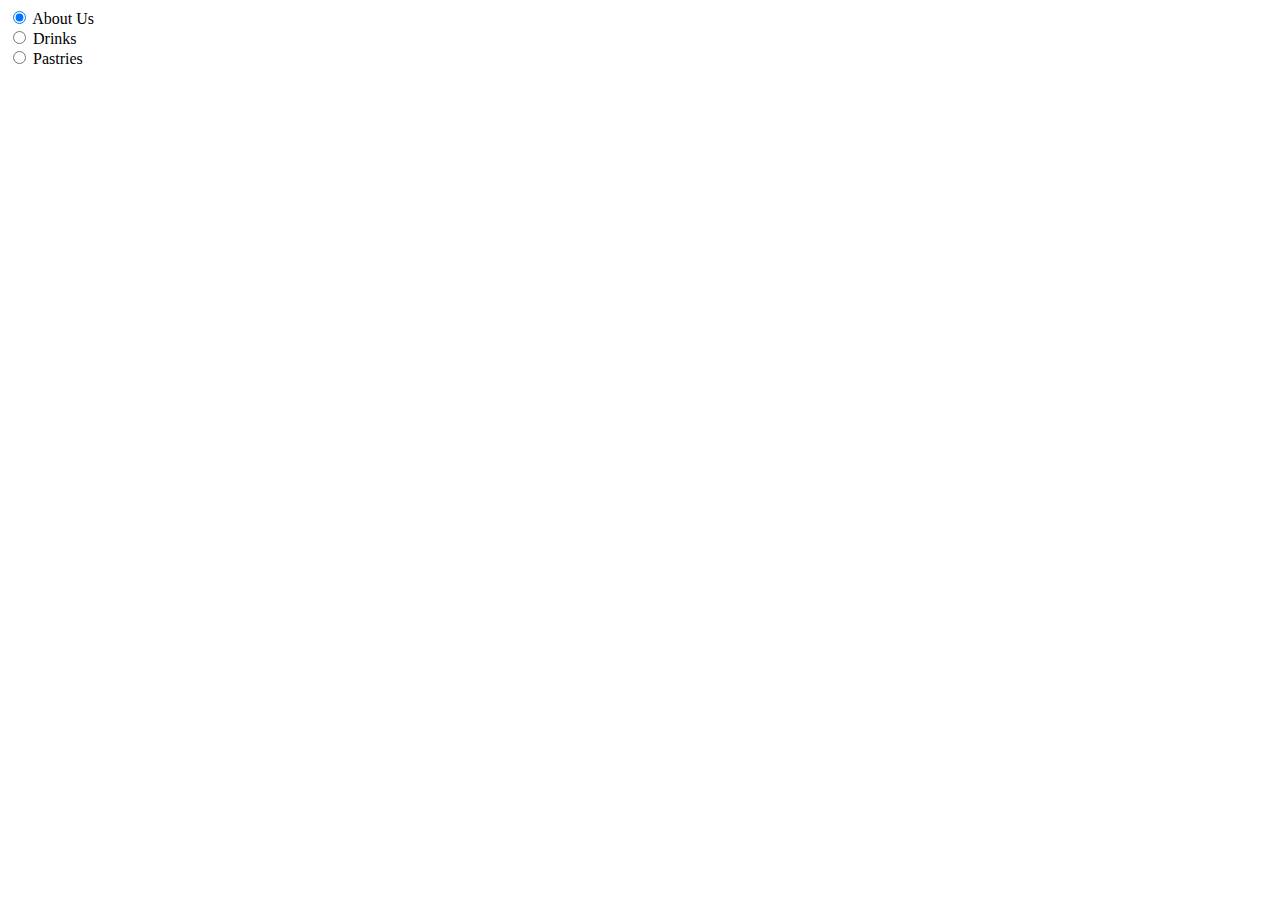
==== index.html @ 4020d668 "first commit" ====
<!DOCTYPE html>
<html>
    <head>
        <meta charset="utf-8"/>
        <meta name="viewport" content="width=device-width, initial-scale=1.0"/>
        <link rel="stylesheet" href="style.css"/>
        <title>Coffee+</title>
    </head>
    <body>
        <div class="tabs">
            <!-- About Us -->
            <input type="radio" class="radio_tabs" name="tabs" id="about_us" checked>
            <label for="about_us" class="label_tabs">About Us</label>
            <div class="content_tabs">

            </div>

            <!-- Drinks -->
            <input type="radio" class="radio_tabs" name="tabs" id="drinks">
            <label for="drinks" class="label_tabs">Drinks</label>
            <div class="content_tabs">
                
            </div>

            <!-- Pastries -->
            <input type="radio" class="radio_tabs" name="tabs" id="pastries">
            <label for="pastries" class="label_tabs">Pastries</label>
            <div class="content_tabs">
                
            </div>
        </div>
    </body>
</html>
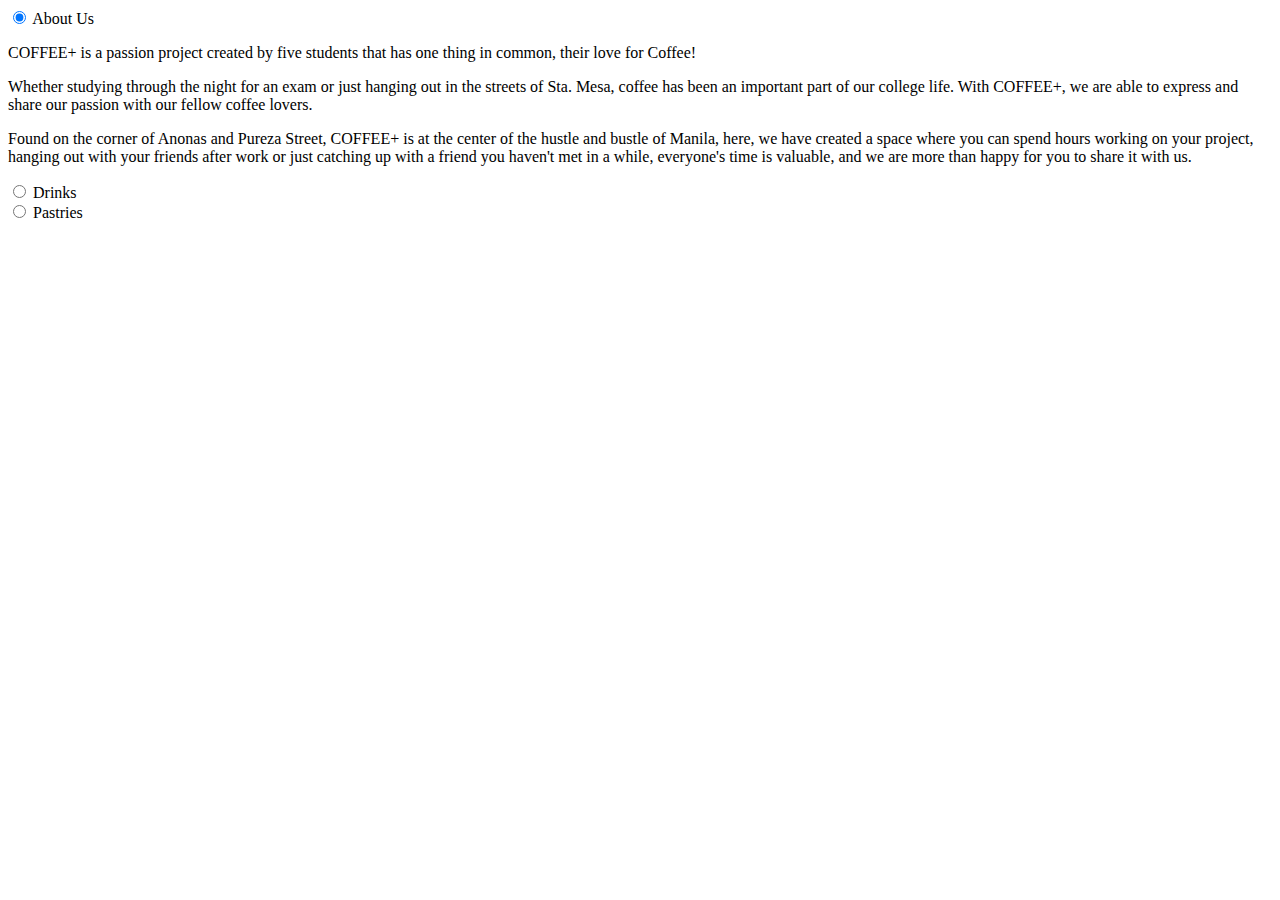
==== commit 39913c8d: "Update index.html" ====
--- a/index.html
+++ b/index.html
@@ -12,6 +12,15 @@
             <input type="radio" class="radio_tabs" name="tabs" id="about_us" checked>
             <label for="about_us" class="label_tabs">About Us</label>
             <div class="content_tabs">
+                <div class="about_us1">
+                    <p>COFFEE+ is a passion project created by five students that has one thing in common, their love for Coffee!</p>
+                </div>
+                <div class="about_us2">
+                    <p>Whether studying through the night for an exam or just hanging out in the streets of Sta. Mesa, coffee has been an important part of our college life. With COFFEE+, we are able to express and share our passion with our fellow coffee lovers.</p>
+                </div>
+                <div class="about_us3">
+                    <p>Found on the corner of Anonas and Pureza Street, COFFEE+ is at the center of the hustle and bustle of Manila, here, we have created a space where you can spend hours working on your project, hanging out with your friends after work or just catching up with a friend you haven't met in a while, everyone's time is valuable, and we are more than happy for you to share it with us.</p>
+                </div>
 
             </div>
 
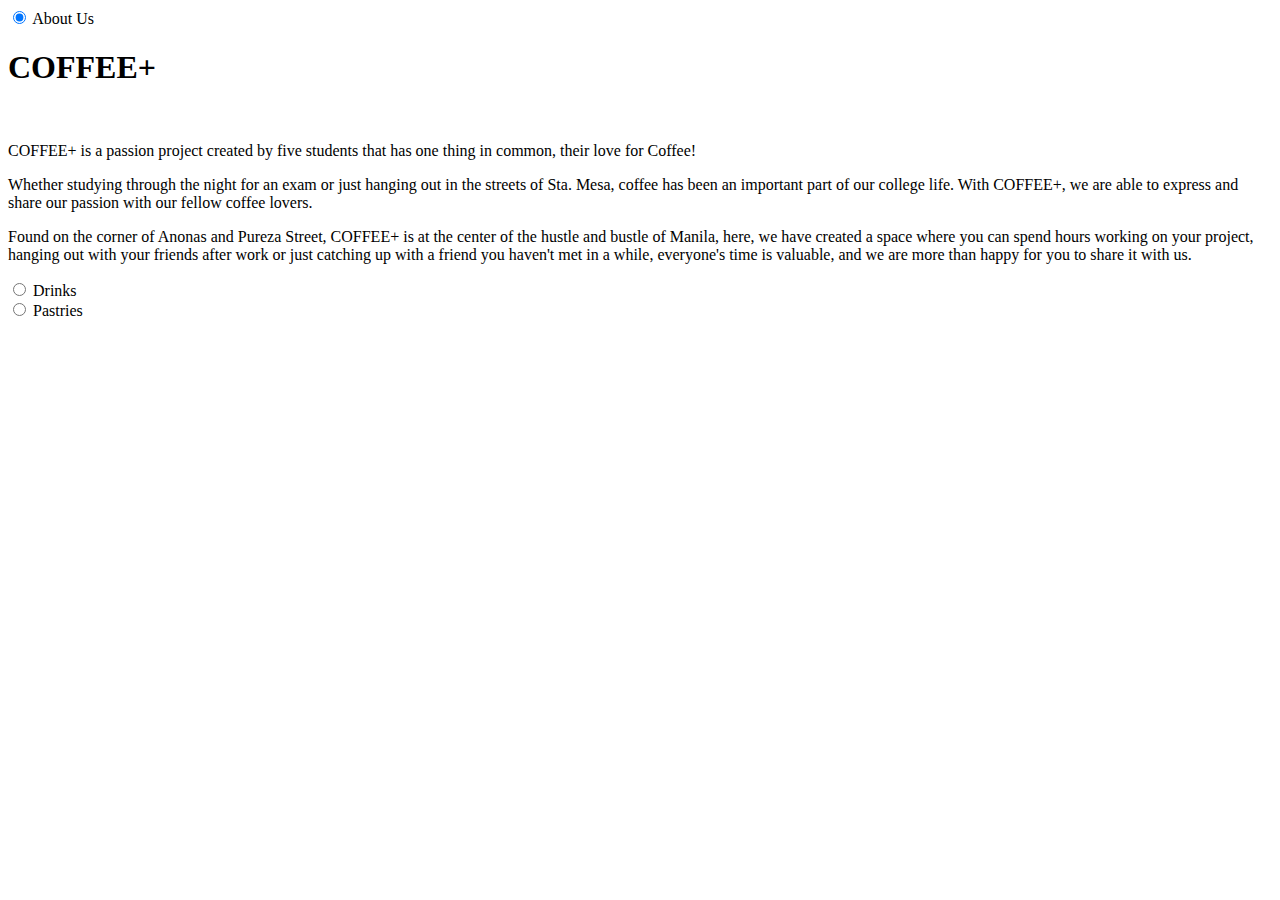
==== commit 73a6c564: "commit" ====
--- a/index.html
+++ b/index.html
@@ -13,6 +13,8 @@
             <label for="about_us" class="label_tabs">About Us</label>
             <div class="content_tabs">
                 <div class="about_us1">
+                    <h1>COFFEE+</h1>
+                    <img scr="https://drive.google.com/uc?export=view&id=1_JG2joVndKj9npFpjCVNuRu1QvBPNhWH">
                     <p>COFFEE+ is a passion project created by five students that has one thing in common, their love for Coffee!</p>
                 </div>
                 <div class="about_us2">
@@ -21,7 +23,6 @@
                 <div class="about_us3">
                     <p>Found on the corner of Anonas and Pureza Street, COFFEE+ is at the center of the hustle and bustle of Manila, here, we have created a space where you can spend hours working on your project, hanging out with your friends after work or just catching up with a friend you haven't met in a while, everyone's time is valuable, and we are more than happy for you to share it with us.</p>
                 </div>
-
             </div>
 
             <!-- Drinks -->
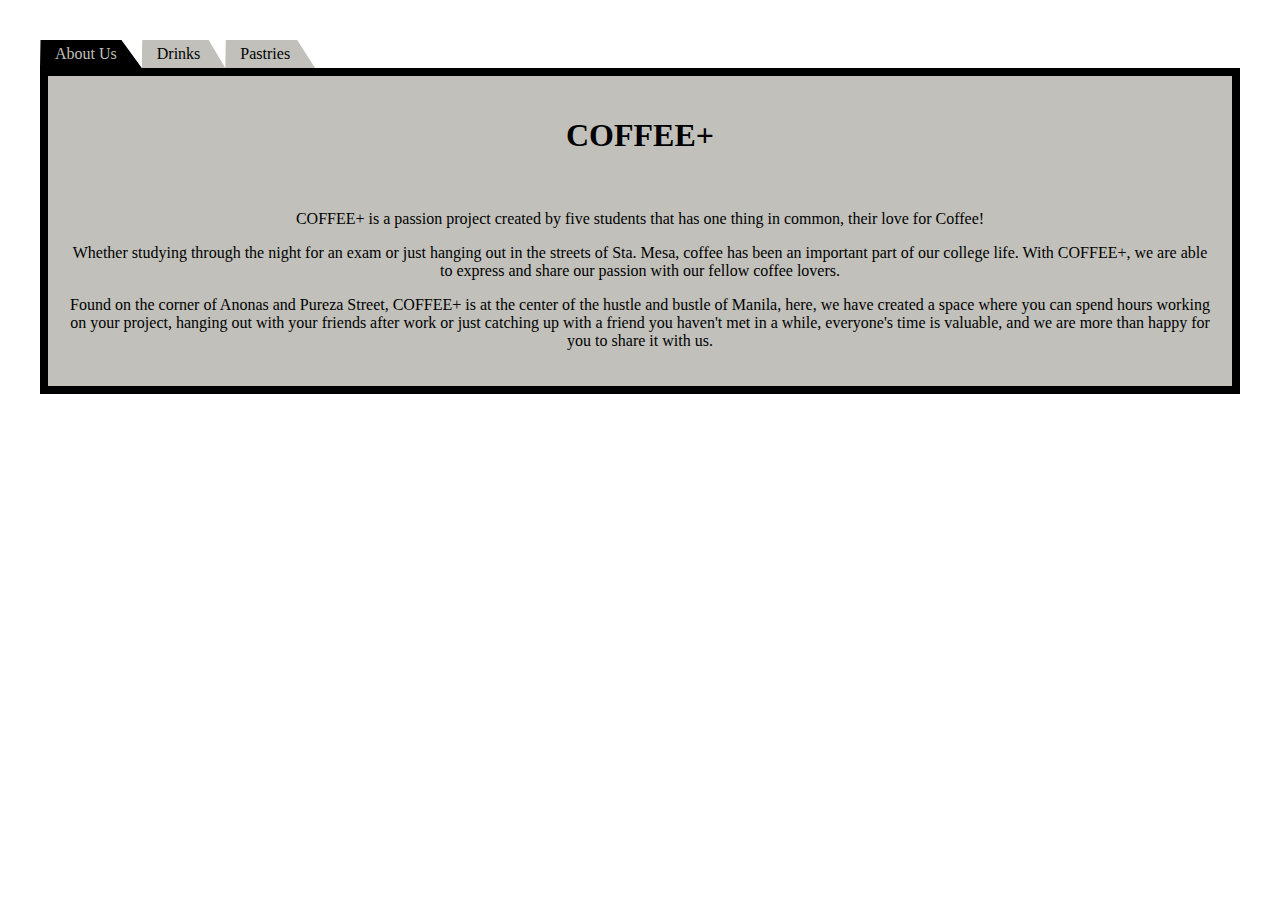
==== commit 9d758bc0: "update" ====
--- a/index.html
+++ b/index.html
@@ -3,7 +3,7 @@
     <head>
         <meta charset="utf-8"/>
         <meta name="viewport" content="width=device-width, initial-scale=1.0"/>
-        <link rel="stylesheet" href="style.css"/>
+        <link rel="stylesheet" href="styles.css"/>
         <title>Coffee+</title>
     </head>
     <body>
--- a/styles.css
+++ b/styles.css
@@ -0,0 +1,82 @@
+body{
+    margin: 20px;
+    background-color: #ffffff;
+}
+
+@font-face{
+    font-family: 'COCOGOOSE', sans-serif;
+    src: url('Cocogoose_trial.otf');
+}
+
+.tabs {
+    display: flex;
+    flex-wrap: wrap;
+    max-width: 100%;
+    padding: 20px;
+    cursor: pointer;
+}
+
+.label_tabs {
+    display:inline-block;
+    background:#c1c0bb;
+    color:black;
+    cursor:pointer;
+    margin:0; padding:5px 25px 5px 15px;
+    -webkit-clip-path: polygon(100% 0, 90% 0, 100% 100%, 0 100%, 0.5% 0);
+    clip-path: polygon(100% 0, 80% 0, 100% 100%, 0 100%, 0.5% 0);
+}
+
+.radio_tabs:checked + .label_tabs{
+    background:black;
+    color:#c1c0bb;
+  }
+
+.radio_tabs{
+    display: none;
+}
+
+.content_tabs{
+    order: 1;
+    width: 100%;
+    display: none;
+    background-color: #c1c0bb;
+    padding: 20px;
+    justify-content: center;
+    text-align: center;
+    border-style: solid;
+    border-color: black;
+    border-width: 8px;
+}
+
+.radio_tabs:checked + .label_tabs + .content_tabs{
+    display: initial;
+}
+
+.au_pics{
+    object-fit: cover;
+    max-width: 300px;
+    border-style: solid;
+    border-color: black;
+}
+
+.pastries_pics{
+    border-radius: 50%;
+    width: 100px;
+    height: 80px;
+}
+
+.pastries_menu p{
+    display: inline-block;
+    margin-top: 5px;
+    margin-bottom: 5px;
+}
+
+.item{
+    text-align: left;
+    width: 75%;
+}
+
+.price{
+    text-align: right;
+    width: 25%;
+}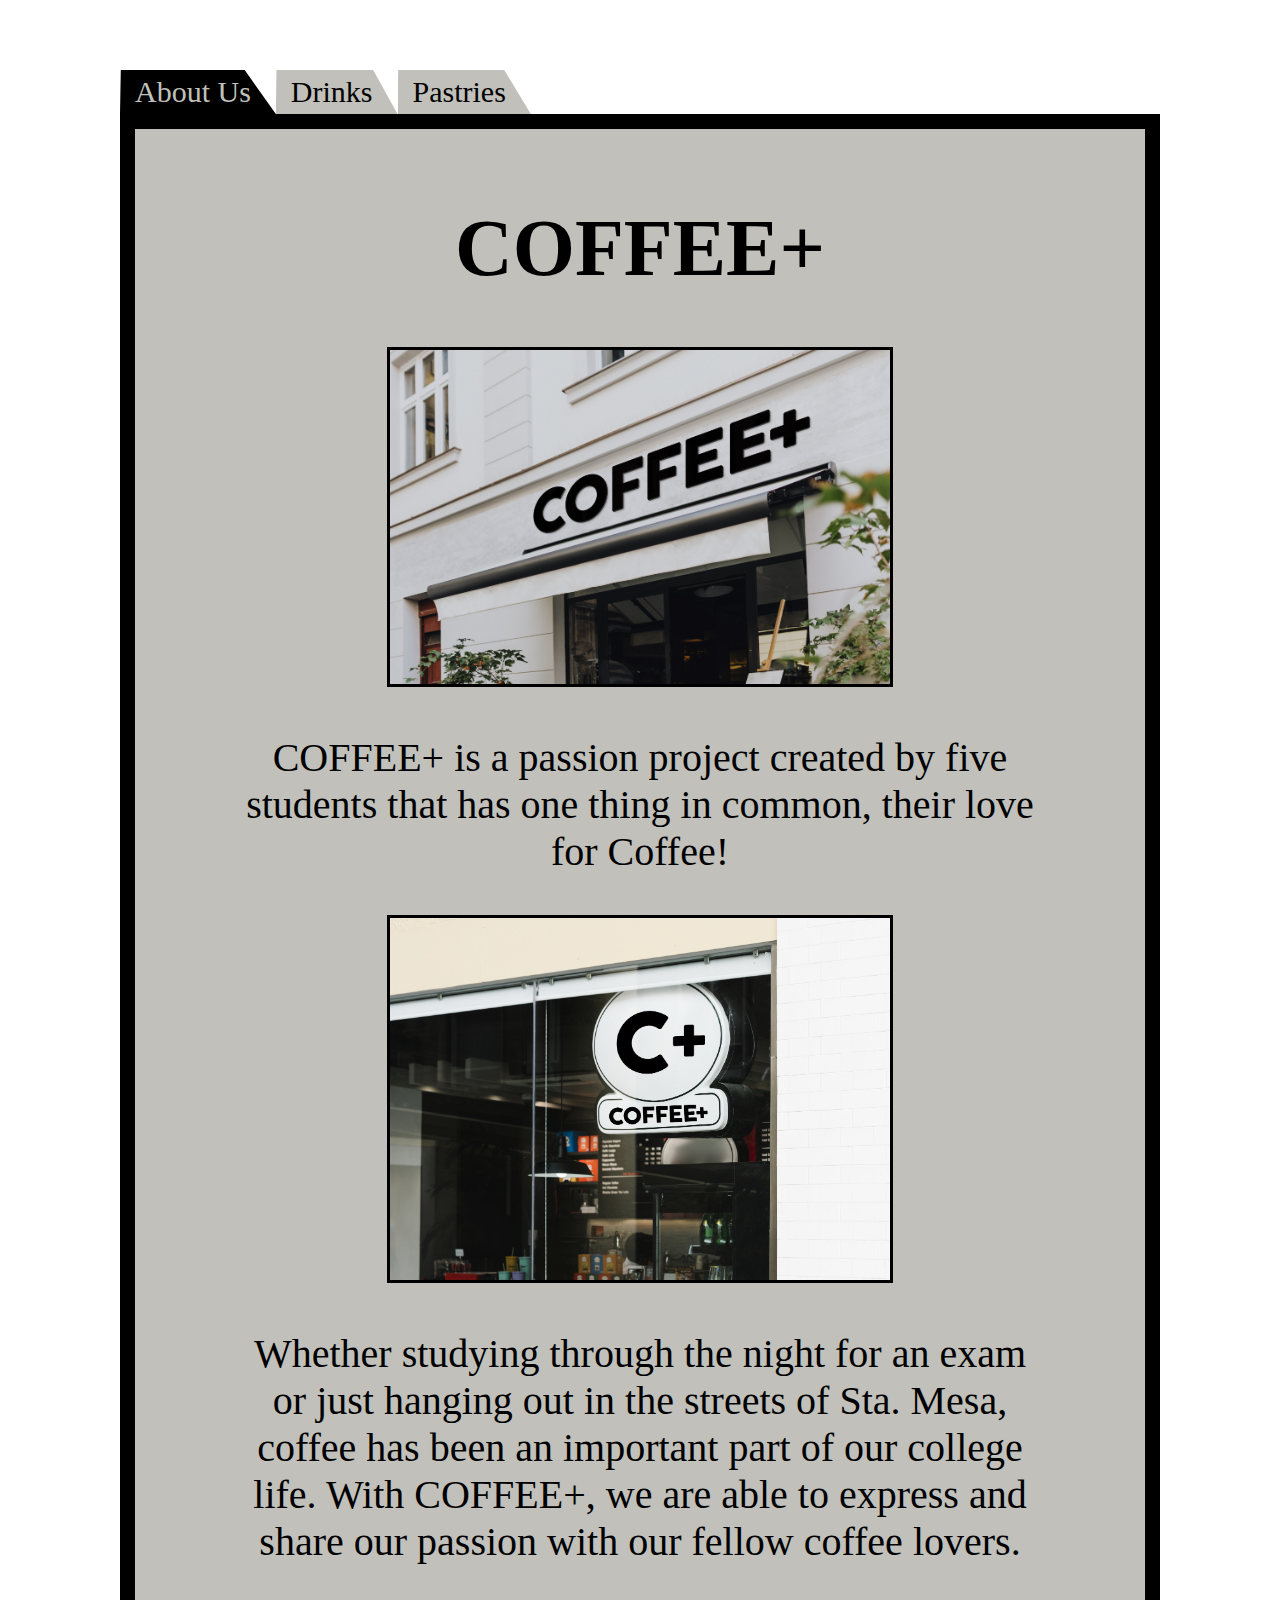
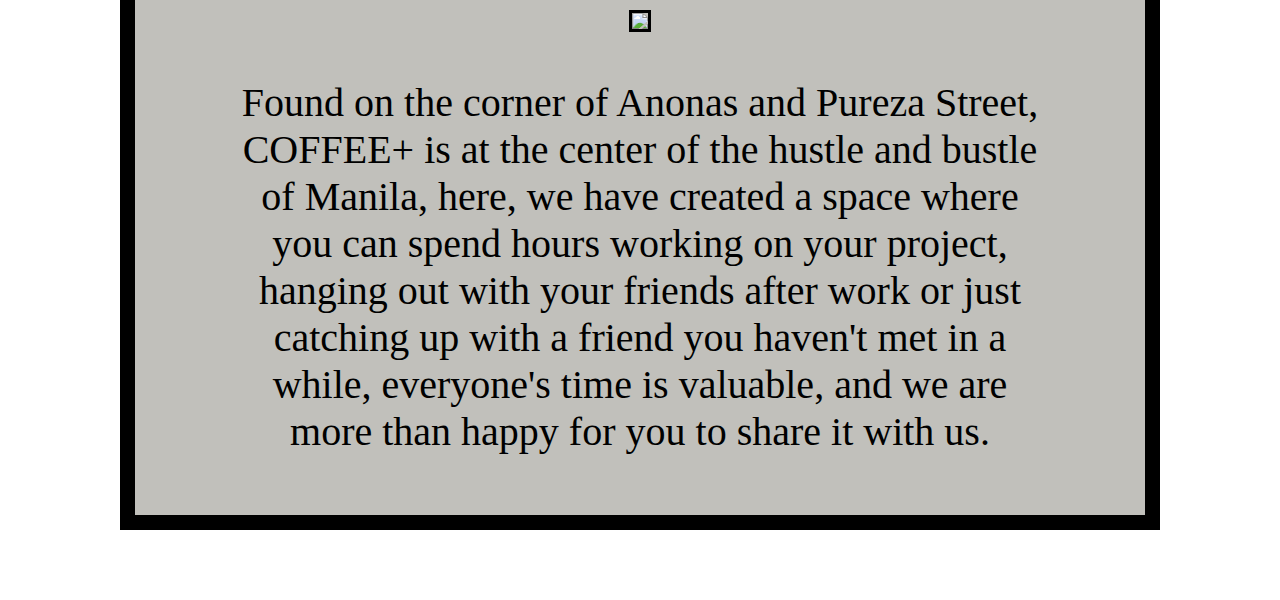
==== commit 2692d3cb: "update" ====
--- a/index.html
+++ b/index.html
@@ -14,13 +14,15 @@
             <div class="content_tabs">
                 <div class="about_us1">
                     <h1>COFFEE+</h1>
-                    <img scr="https://drive.google.com/uc?export=view&id=1_JG2joVndKj9npFpjCVNuRu1QvBPNhWH">
+                    <img class="au_pics" src="Images/about_us1.jpg">
                     <p>COFFEE+ is a passion project created by five students that has one thing in common, their love for Coffee!</p>
                 </div>
                 <div class="about_us2">
+                    <img class="au_pics" src="Images/about_us2.jpg">
                     <p>Whether studying through the night for an exam or just hanging out in the streets of Sta. Mesa, coffee has been an important part of our college life. With COFFEE+, we are able to express and share our passion with our fellow coffee lovers.</p>
                 </div>
                 <div class="about_us3">
+                    <img class="au_pics" src="Images/about_us3.jpg">
                     <p>Found on the corner of Anonas and Pureza Street, COFFEE+ is at the center of the hustle and bustle of Manila, here, we have created a space where you can spend hours working on your project, hanging out with your friends after work or just catching up with a friend you haven't met in a while, everyone's time is valuable, and we are more than happy for you to share it with us.</p>
                 </div>
             </div>
@@ -29,15 +31,37 @@
             <input type="radio" class="radio_tabs" name="tabs" id="drinks">
             <label for="drinks" class="label_tabs">Drinks</label>
             <div class="content_tabs">
-                
+                   
             </div>
 
             <!-- Pastries -->
-            <input type="radio" class="radio_tabs" name="tabs" id="pastries">
+            <input type="radio" class="radio_tabs three" name="tabs" id="pastries">
             <label for="pastries" class="label_tabs">Pastries</label>
             <div class="content_tabs">
-                
+                <div class="pastries_images">
+                <img class="pastries_pics" src="Images/pastries.jpg">
+                </div>
+                <div class="pastries_text">
+                <article class="pastries_menu">
+                    <p class="item">Carrot Cake</p><p class="price">109</p>
+                </article>
+                <article class="pastries_menu">
+                    <p class="item">Banana Cake</p><p class="price">109</p>
+                </article>
+                <article class="pastries_menu">
+                    <p class="item">Cheesecake</p><p class="price">109</p>
+                </article>
+                <article class="pastries_menu"><p class="item">Blueberry Cheesecake</p><p class="price">119</p>
+                </article>
+                </div>
             </div>
+        </div>
+        <!-- Footer -->
+        <div class="footer">
+            <p>Coffee+</p>
+            <p>coffeeplus@gmail.com</p>
+            <p>5273-7589 (KAPE-PLUS)</p>
+            <p>Anonas cor. Pureza St. Sta. Mesa, Manila, Philippines 01008</p>
         </div>
     </body>
 </html>--- a/styles.css
+++ b/styles.css
@@ -1,5 +1,5 @@
 body{
-    margin: 20px;
+    margin: 50px 100px;
     background-color: #ffffff;
 }
 
@@ -14,6 +14,7 @@
     max-width: 100%;
     padding: 20px;
     cursor: pointer;
+    font-size: 30px;
 }
 
 .label_tabs {
@@ -40,30 +41,45 @@
     width: 100%;
     display: none;
     background-color: #c1c0bb;
-    padding: 20px;
+    padding: 20px 100px;
     justify-content: center;
     text-align: center;
     border-style: solid;
     border-color: black;
-    border-width: 8px;
+    border-width: 15px;
 }
 
 .radio_tabs:checked + .label_tabs + .content_tabs{
     display: initial;
 }
 
+h1{
+    font-size: 80px;
+    font-style: bold;
+}
+
+p{
+    font-size: 40px;
+}
+
 .au_pics{
     object-fit: cover;
-    max-width: 300px;
+    max-width: 500px;
     border-style: solid;
     border-color: black;
 }
 
 .pastries_pics{
     border-radius: 50%;
-    width: 100px;
-    height: 80px;
+    width: 300px;
+    height: 250px;
 }
+
+.pastries_content {
+    align-items: center;
+    justify-content: center;
+}
+
 
 .pastries_menu p{
     display: inline-block;
@@ -74,9 +90,16 @@
 .item{
     text-align: left;
     width: 75%;
+
 }
 
 .price{
     text-align: right;
     width: 25%;
-}+
+}
+
+.footer{
+    display: none;
+}
+
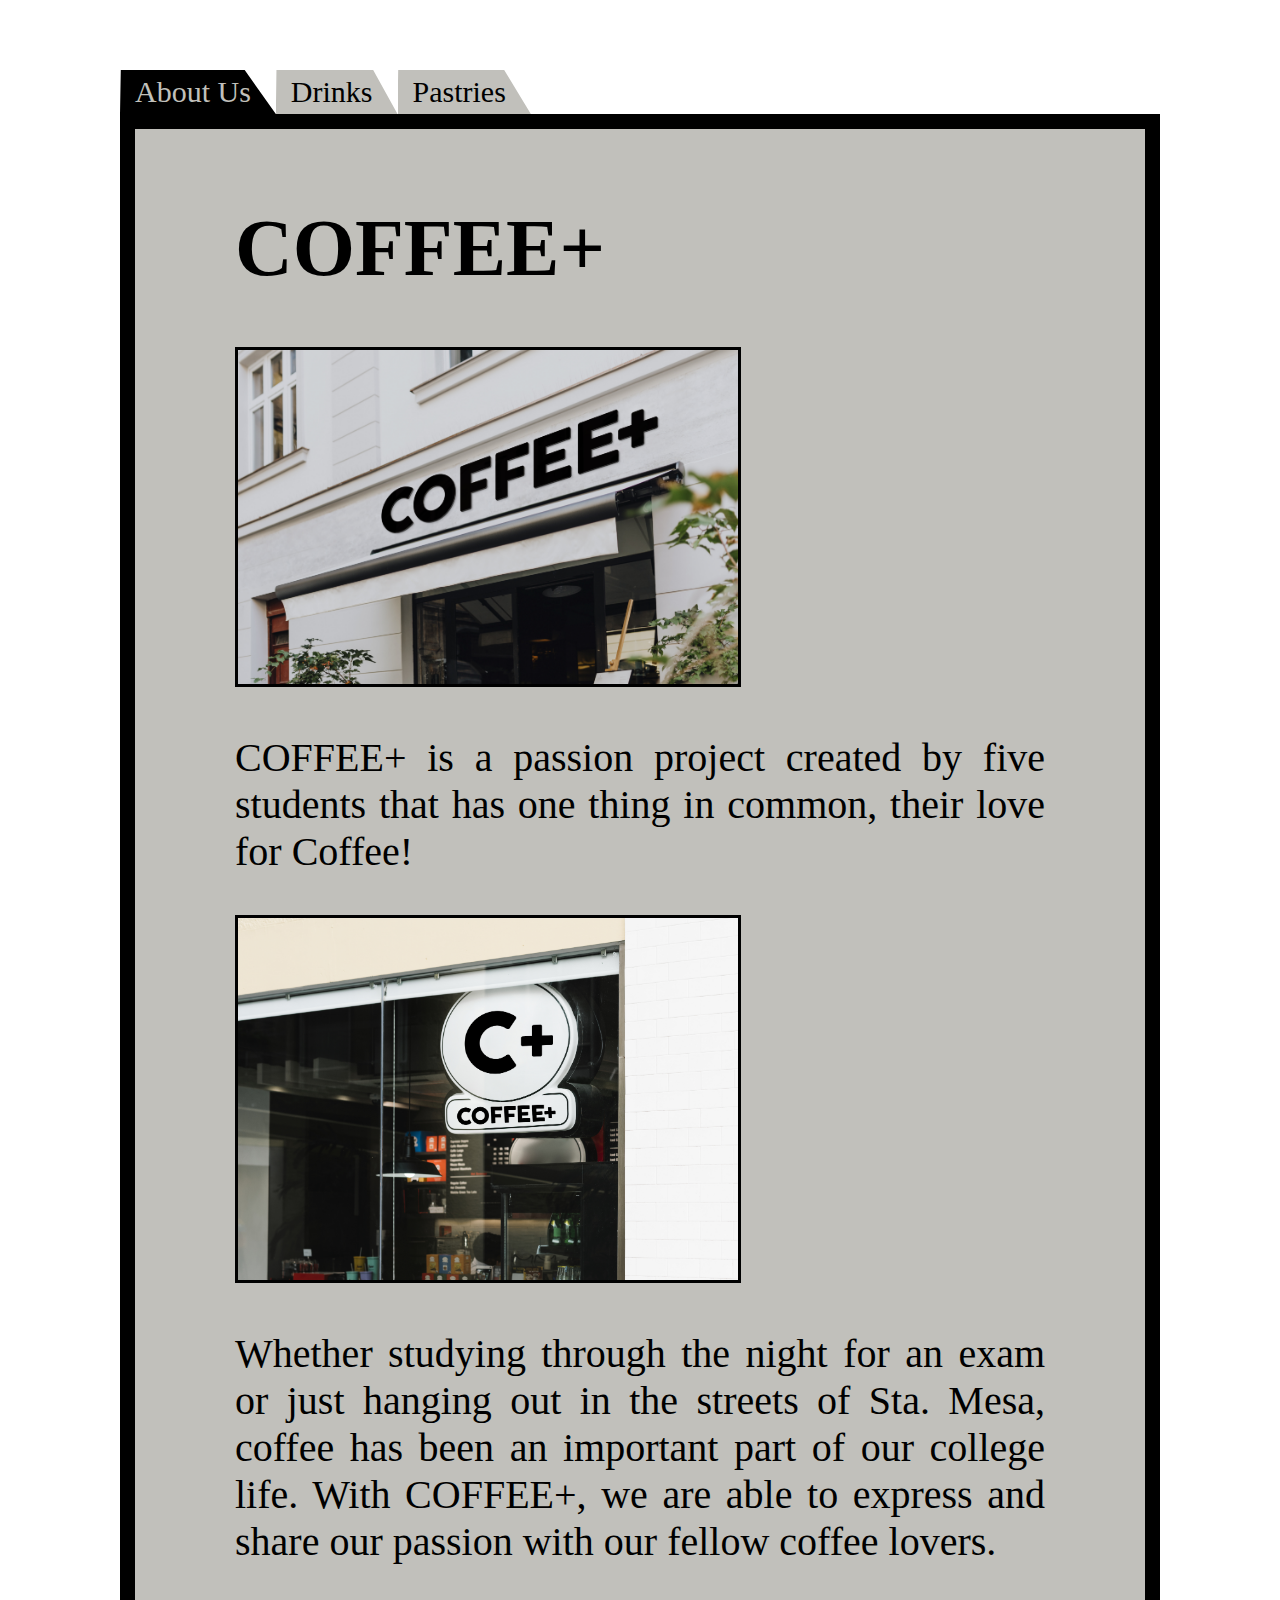
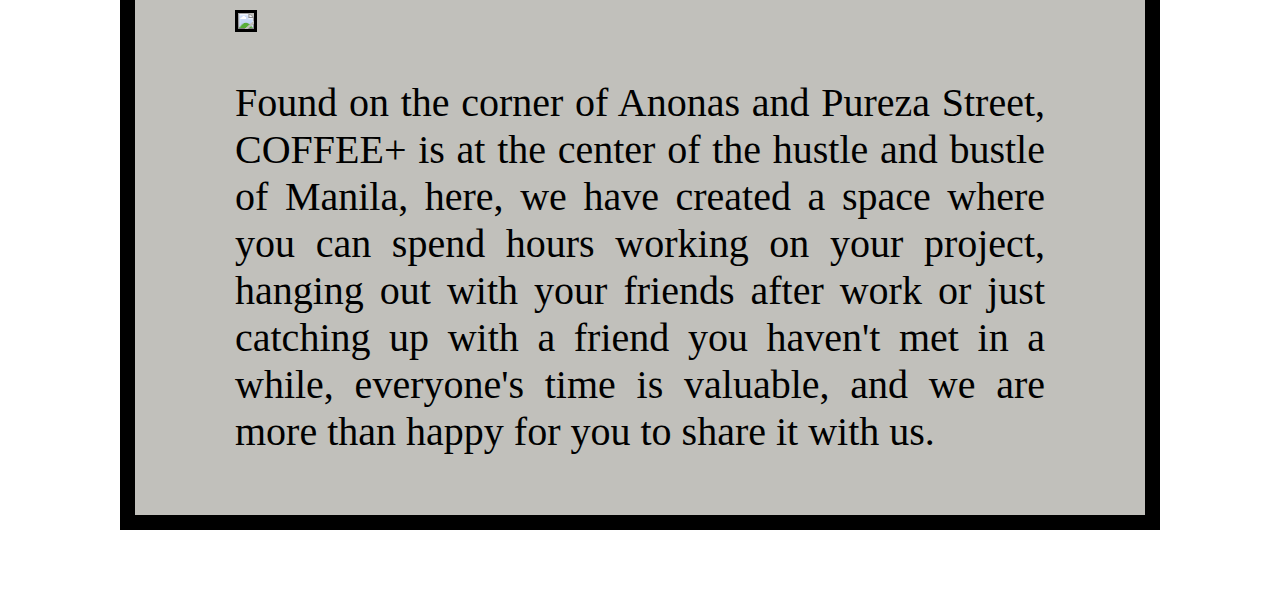
==== commit e11aad82: "Additional image assets" ====
--- a/index.html
+++ b/index.html
@@ -31,7 +31,6 @@
             <input type="radio" class="radio_tabs" name="tabs" id="drinks">
             <label for="drinks" class="label_tabs">Drinks</label>
             <div class="content_tabs">
-                   
             </div>
 
             <!-- Pastries -->
@@ -55,7 +54,7 @@
                 </article>
                 </div>
             </div>
-        </div>
+        </div>  
         <!-- Footer -->
         <div class="footer">
             <p>Coffee+</p>
--- a/styles.css
+++ b/styles.css
@@ -43,7 +43,7 @@
     background-color: #c1c0bb;
     padding: 20px 100px;
     justify-content: center;
-    text-align: center;
+    text-align: justify;
     border-style: solid;
     border-color: black;
     border-width: 15px;
@@ -73,6 +73,8 @@
     border-radius: 50%;
     width: 300px;
     height: 250px;
+    pointer-events: none;
+    user-select: none;
 }
 
 .pastries_content {
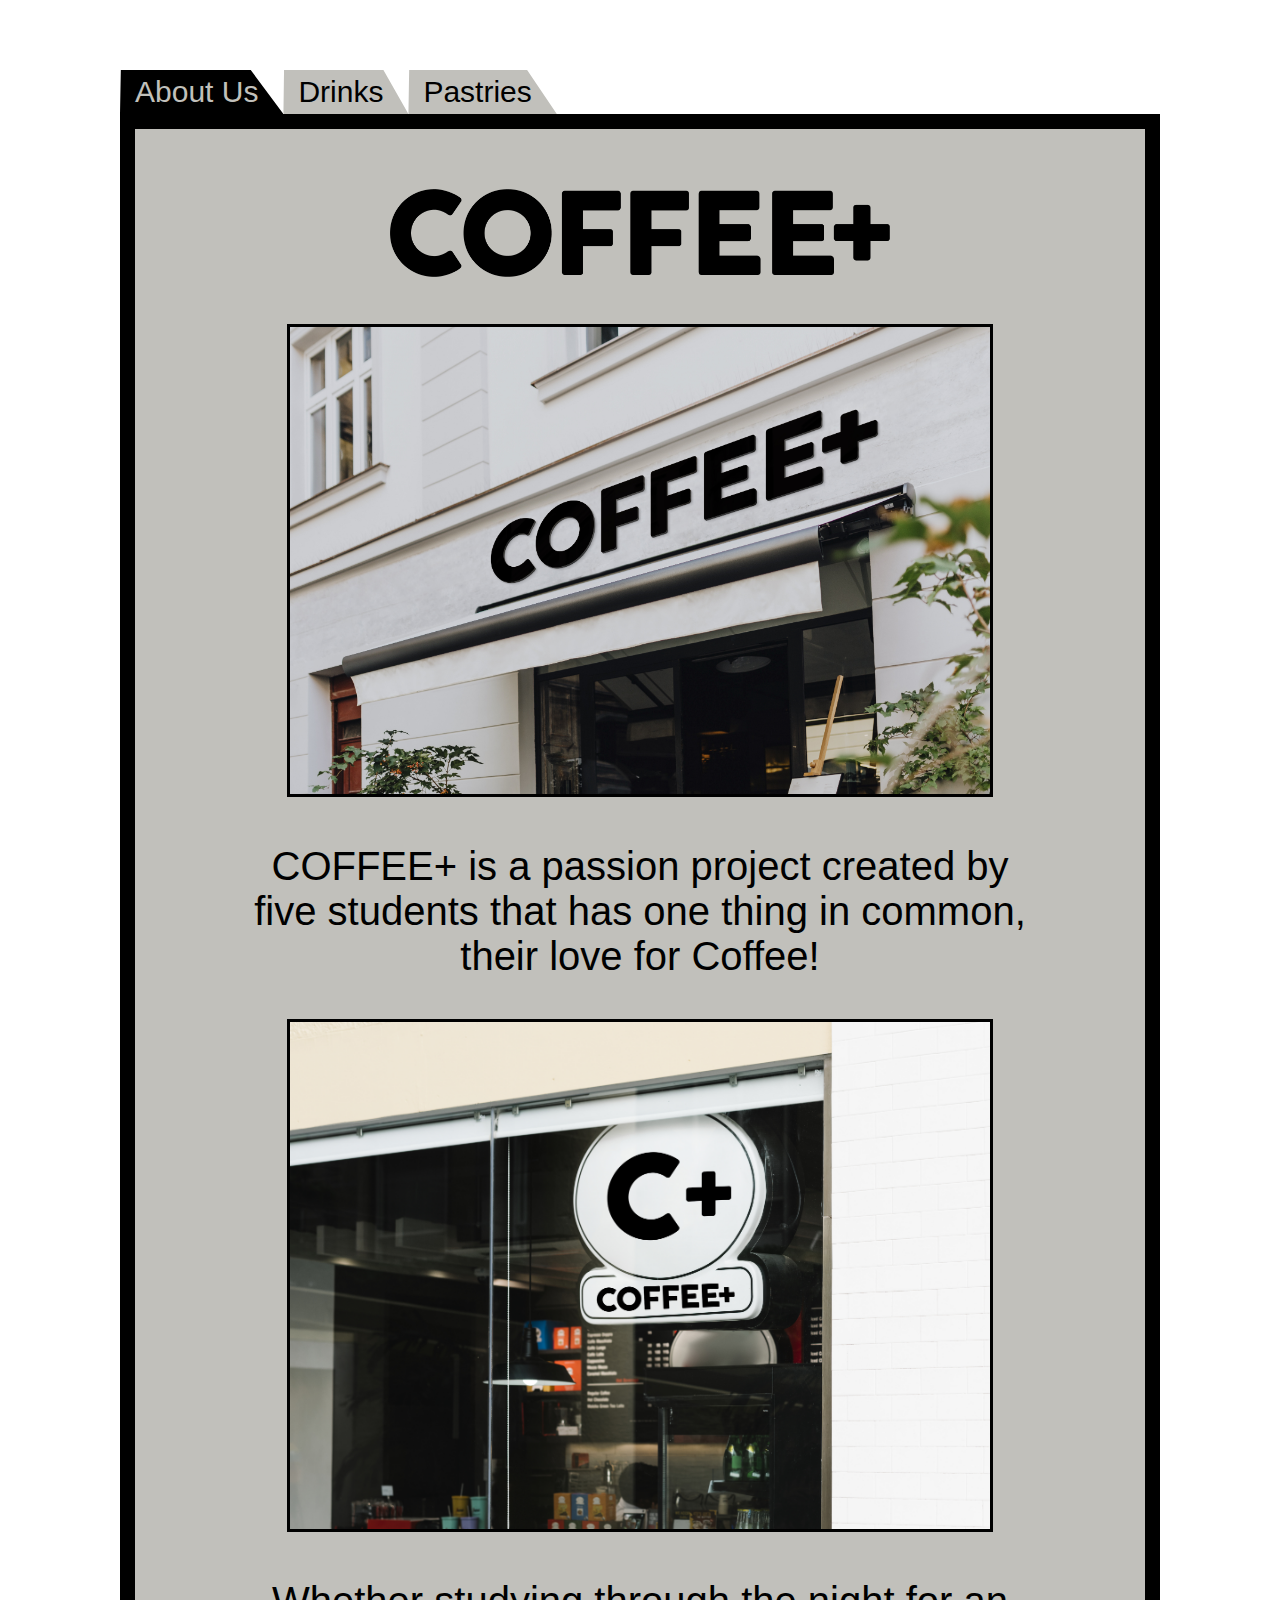
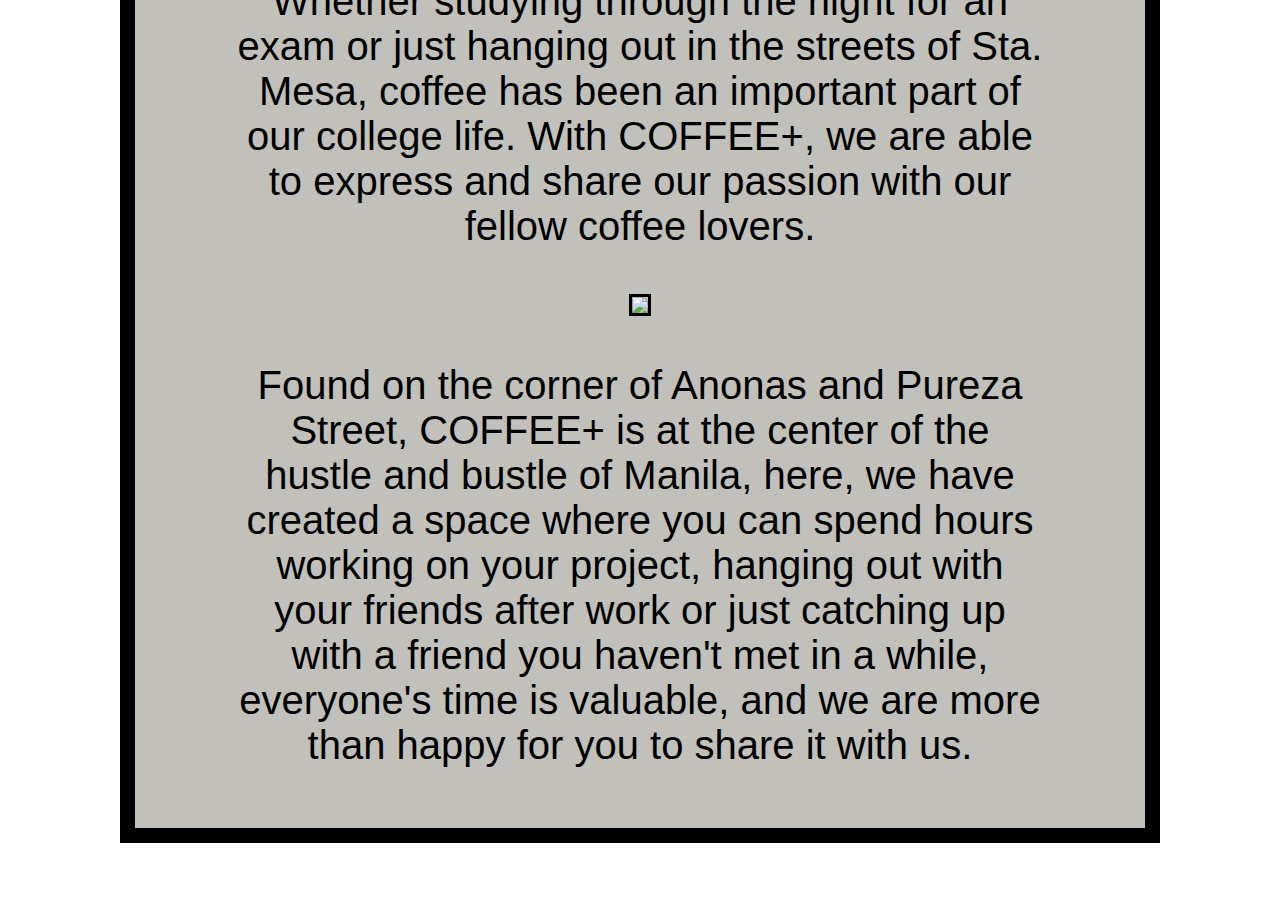
==== commit ac36d9e5: "updated header" ====
--- a/index.html
+++ b/index.html
@@ -4,6 +4,10 @@
         <meta charset="utf-8"/>
         <meta name="viewport" content="width=device-width, initial-scale=1.0"/>
         <link rel="stylesheet" href="styles.css"/>
+        <link href="https://fonts.cdnfonts.com/css/cocogoose" rel="stylesheet">
+        <style>
+            @import url('https://fonts.cdnfonts.com/css/cocogoose');
+        </style>
         <title>Coffee+</title>
     </head>
     <body>
@@ -13,7 +17,7 @@
             <label for="about_us" class="label_tabs">About Us</label>
             <div class="content_tabs">
                 <div class="about_us1">
-                    <h1>COFFEE+</h1>
+                    <img class="header" src="Images/coffee.png">
                     <img class="au_pics" src="Images/about_us1.jpg">
                     <p>COFFEE+ is a passion project created by five students that has one thing in common, their love for Coffee!</p>
                 </div>
--- a/styles.css
+++ b/styles.css
@@ -1,11 +1,7 @@
 body{
     margin: 50px 100px;
     background-color: #ffffff;
-}
-
-@font-face{
     font-family: 'COCOGOOSE', sans-serif;
-    src: url('Cocogoose_trial.otf');
 }
 
 .tabs {
@@ -43,7 +39,7 @@
     background-color: #c1c0bb;
     padding: 20px 100px;
     justify-content: center;
-    text-align: justify;
+    text-align: center;
     border-style: solid;
     border-color: black;
     border-width: 15px;
@@ -53,9 +49,10 @@
     display: initial;
 }
 
-h1{
-    font-size: 80px;
-    font-style: bold;
+.header{
+    object-fit: cover;
+    max-width: 500px;
+    padding: 40px;
 }
 
 p{
@@ -64,7 +61,7 @@
 
 .au_pics{
     object-fit: cover;
-    max-width: 500px;
+    max-width: 700px;
     border-style: solid;
     border-color: black;
 }
